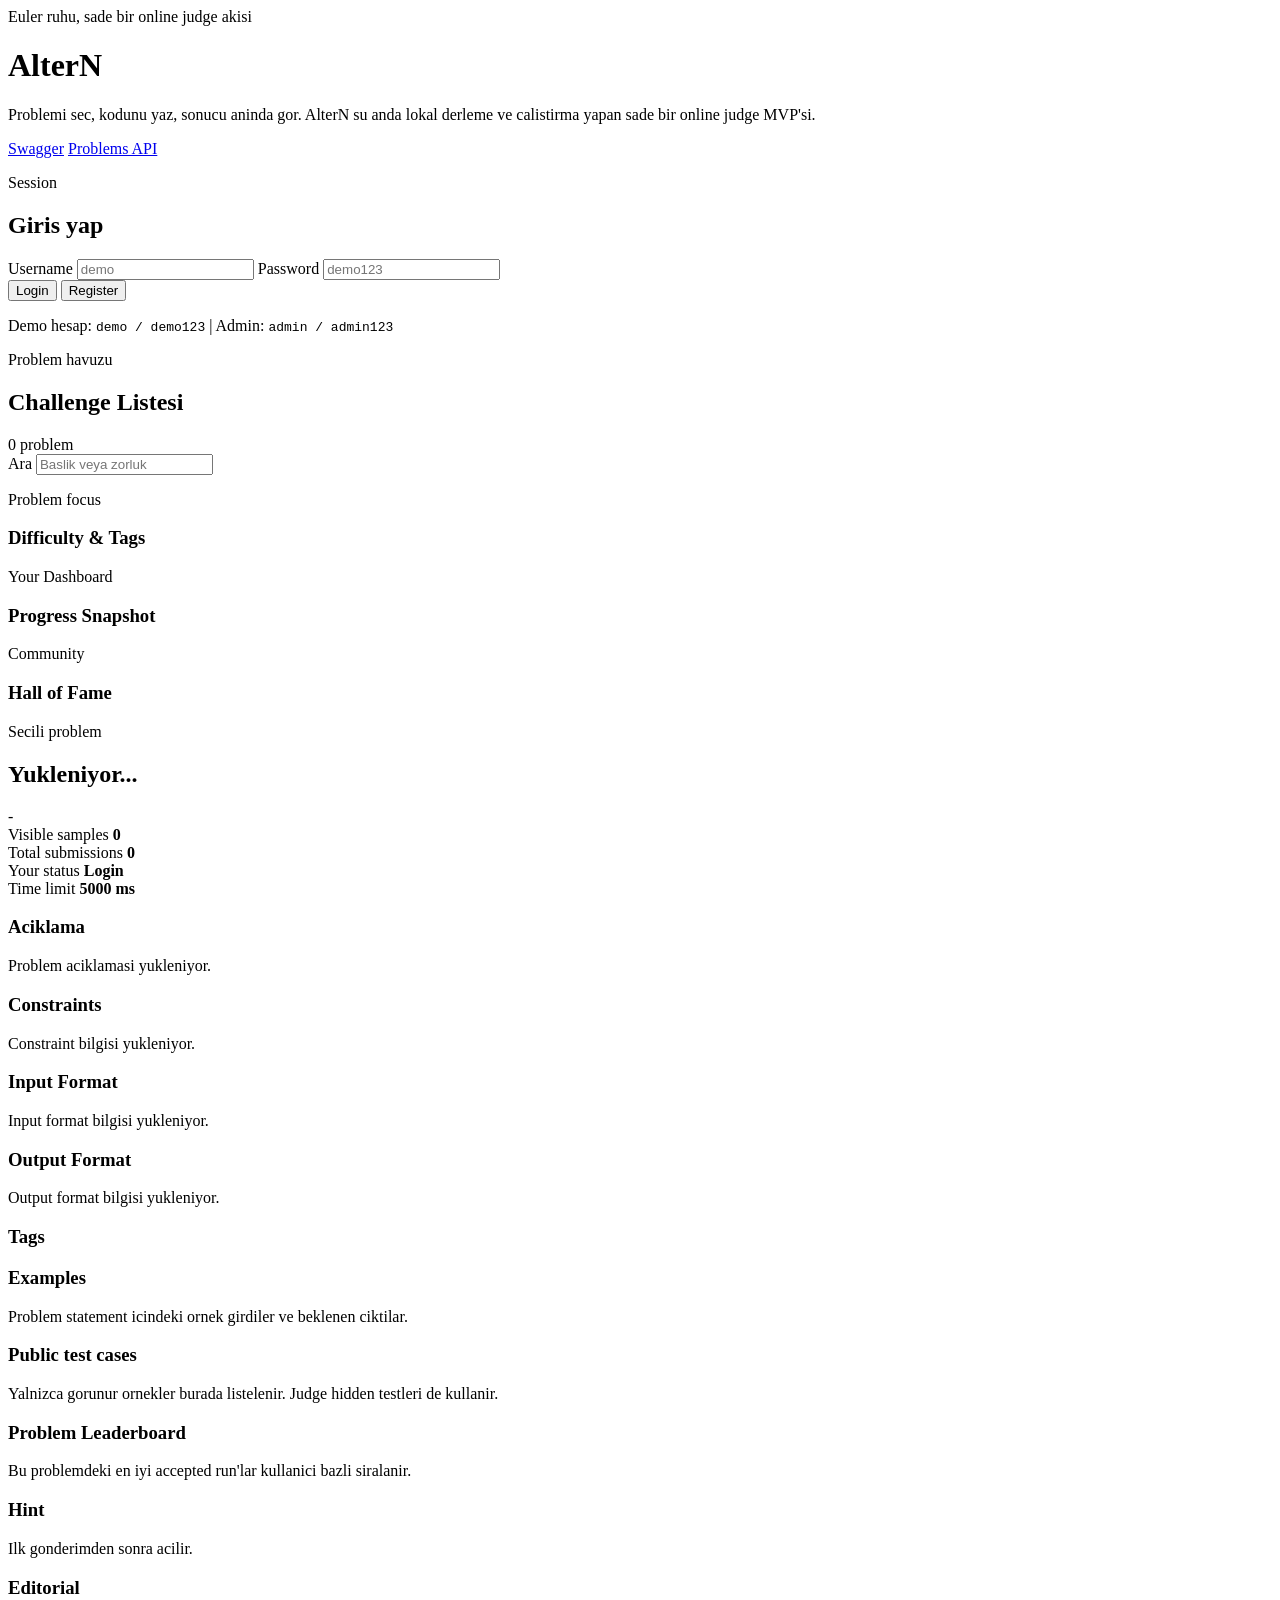
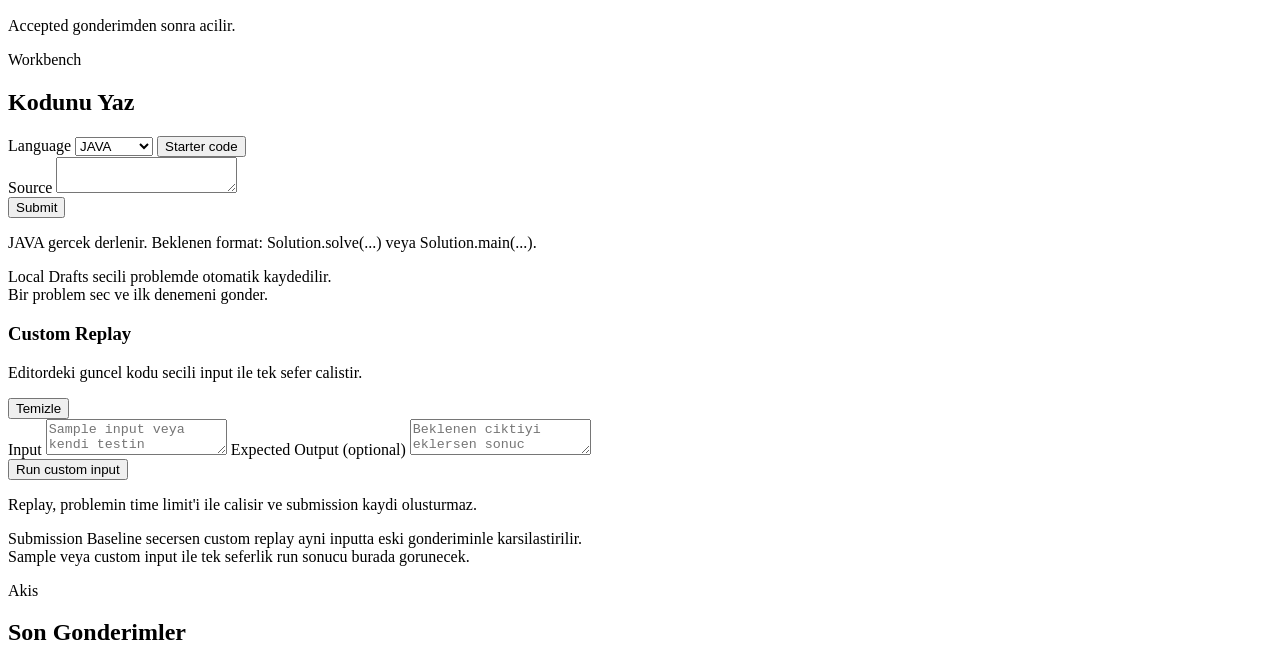
==== src/main/resources/static/index.html @ eb56a52a "Huge Changes (Runner , JudgeService, Leaderboard etc..)" ====
<!DOCTYPE html>
<html lang="tr">
<head>
    <meta charset="UTF-8">
    <meta name="viewport" content="width=device-width, initial-scale=1.0">
    <title>AlterN</title>
    <link rel="stylesheet" href="/styles.css">
    <script src="/app.js" defer></script>
</head>
<body>
<div class="page-shell">
    <header class="hero">
        <div class="hero__eyebrow">Euler ruhu, sade bir online judge akisi</div>
        <div class="hero__content">
            <div>
                <h1>AlterN</h1>
                <p>
                    Problemi sec, kodunu yaz, sonucu aninda gor. AlterN su anda lokal derleme ve
                    calistirma yapan sade bir online judge MVP'si.
                </p>
            </div>
            <div class="hero__actions">
                <div class="hero__links">
                    <a class="hero__link" href="/swagger">Swagger</a>
                    <a class="hero__link hero__link--ghost" href="/api/problems">Problems API</a>
                </div>

                <section class="auth-panel">
                    <div class="auth-panel__header">
                        <div>
                            <p class="hero__eyebrow">Session</p>
                            <h2 id="authStatus">Giris yap</h2>
                        </div>
                    </div>

                    <form id="authForm" class="auth-form">
                        <label>
                            <span>Username</span>
                            <input id="authUsername" type="text" autocomplete="username" placeholder="demo">
                        </label>
                        <label>
                            <span>Password</span>
                            <input id="authPassword" type="password" autocomplete="current-password" placeholder="demo123">
                        </label>
                        <div class="auth-actions">
                            <button id="loginButton" type="submit" class="button">Login</button>
                            <button id="registerButton" type="button" class="button button--ghost">Register</button>
                        </div>
                    </form>

                    <div id="authCurrent" class="auth-current" hidden>
                        <p><strong id="authCurrentUsername">-</strong></p>
                        <p>Role: <span id="authCurrentRole">-</span></p>
                        <button id="logoutButton" type="button" class="button button--ghost">Logout</button>
                    </div>

                    <p id="authFeedback" class="auth-feedback">
                        Demo hesap: <code>demo / demo123</code> | Admin: <code>admin / admin123</code>
                    </p>
                </section>
            </div>
        </div>
    </header>

    <main class="workspace">
        <aside class="panel panel--sidebar">
            <div class="panel__header">
                <div>
                    <p class="panel__eyebrow">Problem havuzu</p>
                    <h2>Challenge Listesi</h2>
                </div>
                <span id="problemCount" class="badge">0 problem</span>
            </div>

            <label class="search">
                <span>Ara</span>
                <input id="problemSearch" type="search" placeholder="Baslik veya zorluk">
            </label>

            <div id="problemFacetCard" class="facet-card">
                <div class="facet-card__header">
                    <div>
                        <p class="panel__eyebrow panel__eyebrow--muted">Problem focus</p>
                        <h3>Difficulty & Tags</h3>
                    </div>
                </div>
            </div>

            <div id="userDashboardCard" class="dashboard-card">
                <div class="dashboard-card__header">
                    <div>
                        <p class="panel__eyebrow panel__eyebrow--muted">Your Dashboard</p>
                        <h3>Progress Snapshot</h3>
                    </div>
                </div>
            </div>

            <div id="communityLeaderboardCard" class="dashboard-card">
                <div class="dashboard-card__header">
                    <div>
                        <p class="panel__eyebrow panel__eyebrow--muted">Community</p>
                        <h3>Hall of Fame</h3>
                    </div>
                </div>
            </div>

            <div id="progressSummary" class="progress-summary"></div>

            <div id="problemList" class="problem-list"></div>
        </aside>

        <section class="panel panel--problem">
            <div class="panel__header">
                <div>
                    <p class="panel__eyebrow">Secili problem</p>
                    <h2 id="problemTitle">Yukleniyor...</h2>
                </div>
                <span id="problemDifficulty" class="difficulty difficulty--muted">-</span>
            </div>

            <div class="stats-grid">
                <article class="stat-card">
                    <span>Visible samples</span>
                    <strong id="visibleTestcaseCount">0</strong>
                </article>
                <article class="stat-card">
                    <span>Total submissions</span>
                    <strong id="submissionCount">0</strong>
                </article>
                <article class="stat-card">
                    <span>Your status</span>
                    <strong id="viewerStatus">Login</strong>
                </article>
                <article class="stat-card">
                    <span>Time limit</span>
                    <strong id="problemTimeLimit">5000 ms</strong>
                </article>
            </div>

            <div class="problem-copy">
                <h3>Aciklama</h3>
                <p id="problemDescription">Problem aciklamasi yukleniyor.</p>
            </div>

            <div class="problem-copy">
                <h3>Constraints</h3>
                <p id="problemConstraints">Constraint bilgisi yukleniyor.</p>
            </div>

            <div class="problem-copy">
                <h3>Input Format</h3>
                <p id="problemInputFormat">Input format bilgisi yukleniyor.</p>
            </div>

            <div class="problem-copy">
                <h3>Output Format</h3>
                <p id="problemOutputFormat">Output format bilgisi yukleniyor.</p>
            </div>

            <div class="problem-copy">
                <h3>Tags</h3>
                <div id="problemTags" class="tag-list"></div>
            </div>

            <div class="samples">
                <div class="samples__header">
                    <div>
                        <h3>Examples</h3>
                        <p>Problem statement icindeki ornek girdiler ve beklenen ciktilar.</p>
                    </div>
                </div>
                <div id="problemExampleList" class="sample-list"></div>
            </div>

            <div class="samples">
                <div class="samples__header">
                    <div>
                        <h3>Public test cases</h3>
                        <p>Yalnizca gorunur ornekler burada listelenir. Judge hidden testleri de kullanir.</p>
                    </div>
                </div>
                <div id="sampleList" class="sample-list"></div>
            </div>

            <div class="samples">
                <div class="samples__header">
                    <div>
                        <h3>Problem Leaderboard</h3>
                        <p>Bu problemdeki en iyi accepted run'lar kullanici bazli siralanir.</p>
                    </div>
                </div>
                <div id="problemLeaderboardCard" class="workspace-card"></div>
            </div>

            <div class="samples">
                <div class="samples__header">
                    <div>
                        <h3 id="problemHintHeading">Hint</h3>
                        <p id="problemHintState">Ilk gonderimden sonra acilir.</p>
                    </div>
                </div>
                <div id="problemHint" class="editorial-card"></div>
            </div>

            <div class="samples">
                <div class="samples__header">
                    <div>
                        <h3 id="problemEditorialHeading">Editorial</h3>
                        <p id="problemEditorialState">Accepted gonderimden sonra acilir.</p>
                    </div>
                </div>
                <div id="problemEditorial" class="editorial-card"></div>
            </div>
        </section>

        <section class="panel panel--editor">
            <div class="panel__header">
                <div>
                    <p class="panel__eyebrow">Workbench</p>
                    <h2>Kodunu Yaz</h2>
                </div>
            </div>

            <form id="submissionForm" class="editor-form">
                <div class="editor-toolbar">
                    <label>
                        <span>Language</span>
                        <select id="language">
                            <option value="JAVA">JAVA</option>
                            <option value="PYTHON">PYTHON</option>
                            <option value="CPP">CPP</option>
                        </select>
                    </label>

                    <button id="templateButton" type="button" class="button button--ghost">Starter code</button>
                </div>

                <label class="editor-shell">
                    <span>Source</span>
                    <textarea id="sourceCode" spellcheck="false"></textarea>
                </label>

                <div class="editor-actions">
                    <button id="submitButton" type="submit" class="button">Submit</button>
                    <p id="editorNote" class="editor-note">JAVA gercek derlenir. Beklenen format: Solution.solve(...) veya Solution.main(...).</p>
                </div>
            </form>

            <div id="draftStatusCard" class="feedback feedback--idle">
                Local Drafts secili problemde otomatik kaydedilir.
            </div>

            <div id="submissionFeedback" class="feedback feedback--idle">
                Bir problem sec ve ilk denemeni gonder.
            </div>

            <section class="replay-panel">
                <div class="samples__header">
                    <div>
                        <h3>Custom Replay</h3>
                        <p>Editordeki guncel kodu secili input ile tek sefer calistir.</p>
                    </div>
                    <button id="replayClearButton" type="button" class="button button--ghost button--small">Temizle</button>
                </div>

                <form id="replayForm" class="replay-form">
                    <label class="editor-shell editor-shell--compact">
                        <span>Input</span>
                        <textarea id="replayInput" spellcheck="false" placeholder="Sample input veya kendi testin"></textarea>
                    </label>

                    <label class="editor-shell editor-shell--compact">
                        <span>Expected Output (optional)</span>
                        <textarea id="replayExpectedOutput" spellcheck="false" placeholder="Beklenen ciktiyi eklersen sonuc karsilastirilir"></textarea>
                    </label>

                    <div class="editor-actions">
                        <button id="replayRunButton" type="submit" class="button">Run custom input</button>
                        <p class="editor-note">Replay, problemin time limit'i ile calisir ve submission kaydi olusturmaz.</p>
                    </div>
                </form>

                <div id="replayBaselineCard" class="feedback feedback--idle">
                    Submission Baseline secersen custom replay ayni inputta eski gonderiminle karsilastirilir.
                </div>

                <div id="replayResultCard" class="feedback feedback--idle">
                    Sample veya custom input ile tek seferlik run sonucu burada gorunecek.
                </div>

                <div id="replayCompareCard"></div>
            </section>
        </section>

        <section class="panel panel--submissions">
            <div class="panel__header">
                <div>
                    <p id="submissionPanelEyebrow" class="panel__eyebrow">Akis</p>
                    <h2 id="submissionPanelTitle">Son Gonderimler</h2>
                </div>
            </div>

            <div id="workspaceSummaryCard" class="workspace-card"></div>
            <div id="workspaceDebugCard"></div>
            <div id="submissionList" class="submission-list"></div>
        </section>

        <section id="adminPanel" class="panel panel--author" hidden>
            <div class="panel__header">
                <div>
                    <p class="panel__eyebrow">Admin</p>
                    <h2>Authoring Console</h2>
                </div>
            </div>

            <div class="author-grid">
                <form id="problemCreateForm" class="author-form">
                    <h3>Problem Editor</h3>
                    <p class="author-note">Secili problem forma otomatik yuklenir. Bu formdan yeni problem de acabilirsin.</p>
                    <label>
                        <span>Baslik</span>
                        <input id="problemCreateTitle" type="text" placeholder="Yeni problem basligi">
                    </label>
                    <label>
                        <span>Aciklama</span>
                        <textarea id="problemCreateDescription" rows="6" placeholder="Problem metni"></textarea>
                    </label>
                    <label>
                        <span>Constraints</span>
                        <textarea id="problemCreateConstraints" rows="4" placeholder="1 <= n <= 1000000"></textarea>
                    </label>
                    <label>
                        <span>Input Format</span>
                        <textarea id="problemCreateInputFormat" rows="3" placeholder="A single integer n."></textarea>
                    </label>
                    <label>
                        <span>Output Format</span>
                        <textarea id="problemCreateOutputFormat" rows="3" placeholder="Print the answer as a single integer."></textarea>
                    </label>
                    <label>
                        <span>Hint Title</span>
                        <input id="problemCreateHintTitle" type="text" placeholder="Think in groups">
                    </label>
                    <label>
                        <span>Hint Content</span>
                        <textarea id="problemCreateHintContent" rows="5" placeholder="Ilk asama ipucunu yaz."></textarea>
                    </label>
                    <label>
                        <span>Editorial Title</span>
                        <input id="problemCreateEditorialTitle" type="text" placeholder="Arithmetic progression shortcut">
                    </label>
                    <label>
                        <span>Editorial Content</span>
                        <textarea id="problemCreateEditorialContent" rows="8" placeholder="Cozum notunu ve ana fikri yaz."></textarea>
                    </label>
                    <div class="author-form__row">
                        <label>
                            <span>Zorluk</span>
                            <select id="problemCreateDifficulty">
                                <option value="EASY">EASY</option>
                                <option value="MEDIUM">MEDIUM</option>
                                <option value="HARD">HARD</option>
                            </select>
                        </label>
                        <label>
                            <span>Sure limiti (ms)</span>
                            <input id="problemCreateTimeLimit" type="number" min="1" value="5000">
                        </label>
                    </div>
                    <label>
                        <span>Tags</span>
                        <input id="problemCreateTags" type="text" placeholder="math, dp, number-theory">
                    </label>
                    <label>
                        <span>Examples JSON</span>
                        <textarea id="problemCreateExamples" rows="8" placeholder='[{"input":"10","output":"23","explanation":"Sample explanation"}]'></textarea>
                    </label>
                    <label>
                        <span>Starter Codes JSON</span>
                        <textarea id="problemCreateStarterCodes" rows="10" placeholder='{"JAVA":"public class Solution {\\n    public static long solve(long n) {\\n        return 0L;\\n    }\\n}","PYTHON":"n = int(input().strip())\\nprint(0)","CPP":"#include <iostream>\\nusing namespace std;\\n\\nint main() {\\n    long long n;\\n    cin >> n;\\n    cout << 0;\\n    return 0;\\n}"}'></textarea>
                    </label>
                    <div class="author-actions">
                        <button type="submit" class="button">Yeni Problem</button>
                        <button id="problemUpdateButton" type="button" class="button button--ghost">Secili Problemi Guncelle</button>
                        <button id="problemDeleteButton" type="button" class="button button--ghost button--danger">Problemi Sil</button>
                    </div>
                </form>

                <form id="testCaseCreateForm" class="author-form">
                    <h3>Test Case Editor</h3>
                    <p class="author-note">Secili problem: <strong id="adminSelectedProblem">-</strong></p>
                    <p class="author-note">Duzenlenen case: <strong id="adminSelectedTestCase">Yeni kayit</strong></p>
                    <label>
                        <span>Input</span>
                        <textarea id="testCaseInput" rows="4" placeholder="stdin verisi"></textarea>
                    </label>
                    <label>
                        <span>Expected Output</span>
                        <textarea id="testCaseExpectedOutput" rows="4" placeholder="beklenen cikti"></textarea>
                    </label>
                    <label class="author-checkbox">
                        <input id="testCaseHidden" type="checkbox">
                        <span>Hidden testcase</span>
                    </label>
                    <div class="author-actions">
                        <button id="testCaseSubmitButton" type="submit" class="button">Test Case Kaydet</button>
                        <button id="testCaseCancelButton" type="button" class="button button--ghost" hidden>Duzenlemeyi Iptal</button>
                    </div>
                </form>
            </div>

            <form id="testCaseBulkForm" class="author-form author-form--full">
                <h3>Bulk Test Case Import</h3>
                <p class="author-note">JSON array yapistir. Ornek: <code>[{"input":"10","expectedOutput":"23","hidden":false}]</code></p>
                <label>
                    <span>Payload</span>
                    <textarea id="testCaseBulkPayload" rows="8" placeholder='[{"input":"10","expectedOutput":"23","hidden":false}]'></textarea>
                </label>
                <div class="author-actions">
                    <button type="submit" class="button">Bulk Import</button>
                </div>
            </form>

            <form id="problemBulkForm" class="author-form author-form--full">
                <h3>Bulk Problem Import</h3>
                <p class="author-note">JSON array veya <code>{ "problems": [...] }</code> yapisi kabul edilir. Her problem payload'i isterse kendi <code>testCases</code> listesini de tasiyabilir.</p>
                <label>
                    <span>Payload</span>
                    <textarea id="problemBulkPayload" rows="12" placeholder='[{"title":"New Problem","description":"...","difficulty":"EASY","inputFormat":"A single integer n.","outputFormat":"Print the answer.","tags":["math"],"examples":[{"input":"10","output":"23"}],"starterCodes":{"JAVA":"public class Solution {}"},"testCases":[{"input":"10","expectedOutput":"23","hidden":false},{"input":"1000","expectedOutput":"233168","hidden":true}]}]'></textarea>
                </label>
                <div class="author-actions">
                    <button type="submit" class="button">Problem Bulk Import</button>
                </div>
            </form>

            <div class="author-listing">
                <div class="panel__header">
                    <div>
                        <p class="panel__eyebrow">Admin Gorunumu</p>
                        <h3>Butun Test Caseler</h3>
                    </div>
                </div>
                <div id="adminTestCaseList" class="sample-list"></div>
            </div>

            <div id="authorFeedback" class="feedback feedback--idle">
                Admin paneli sadece problem authoring icin kullanilir.
            </div>
        </section>
    </main>
</div>
</body>
</html>
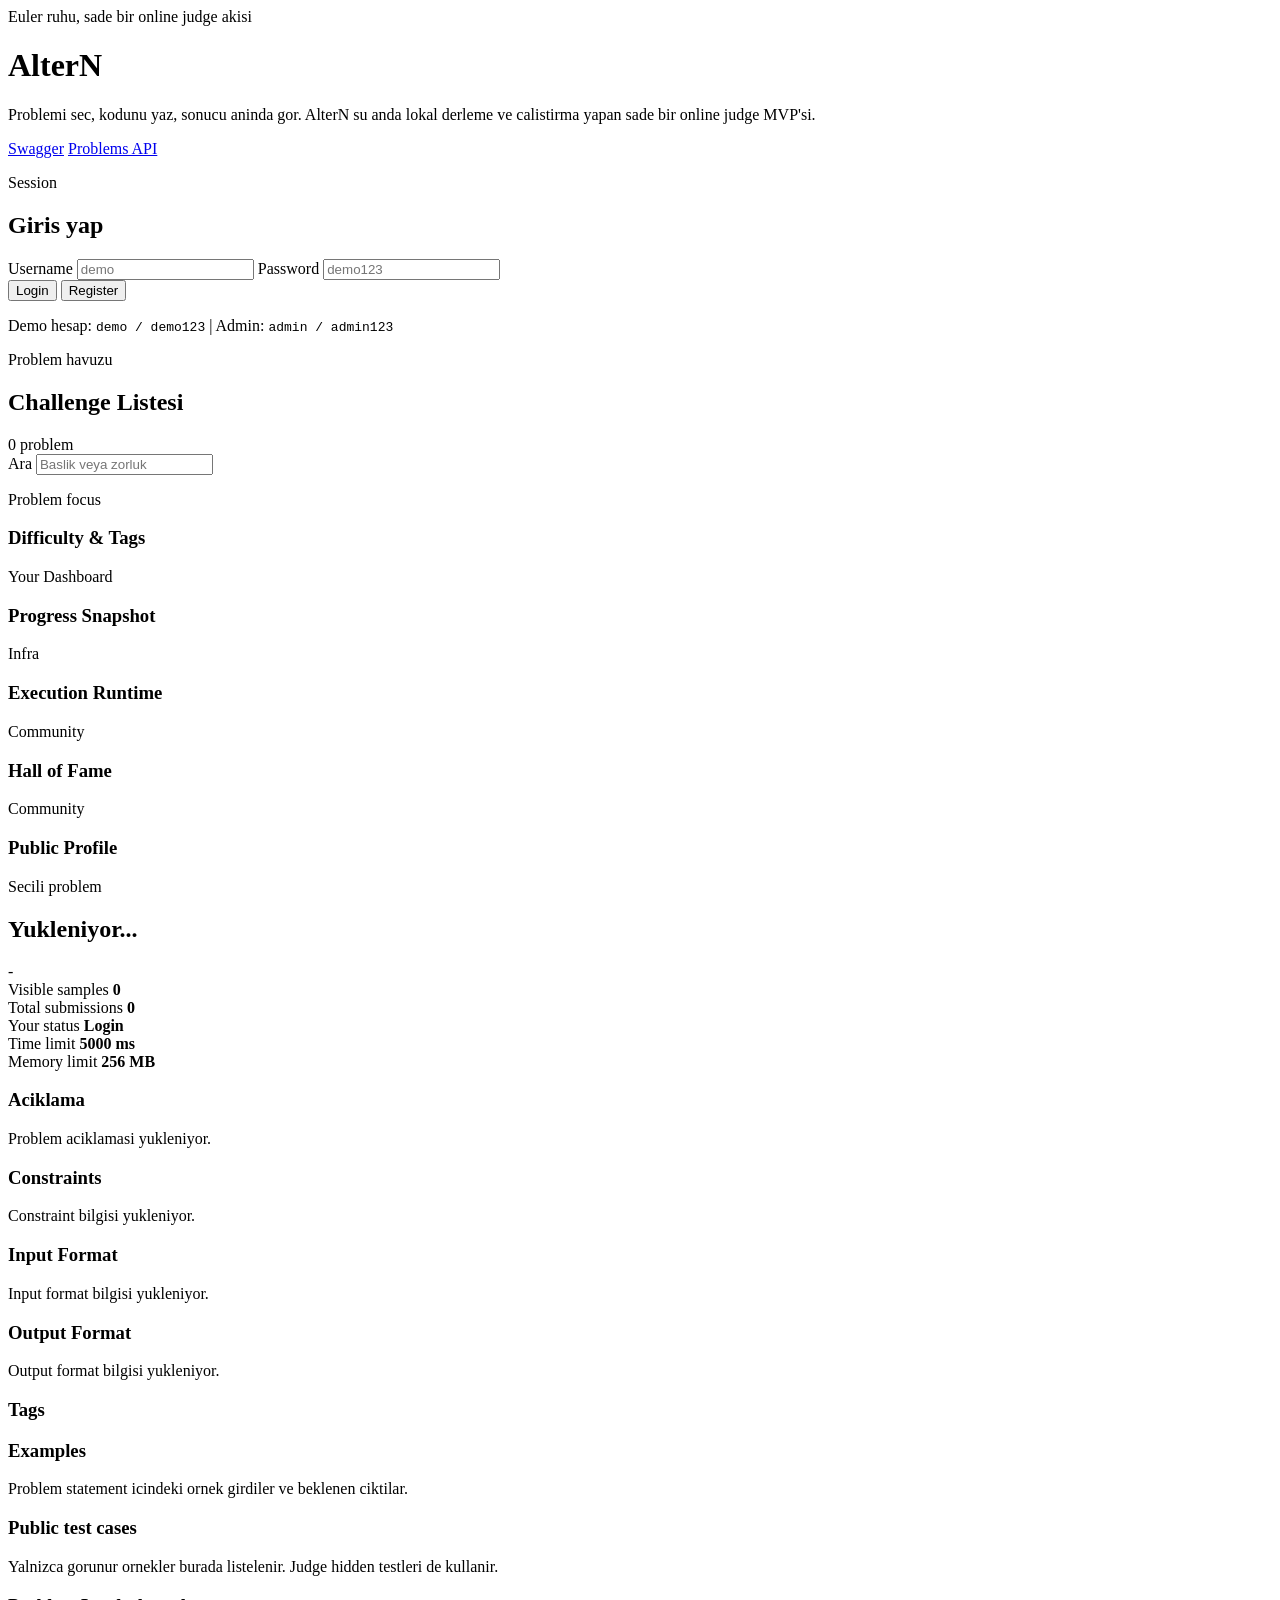
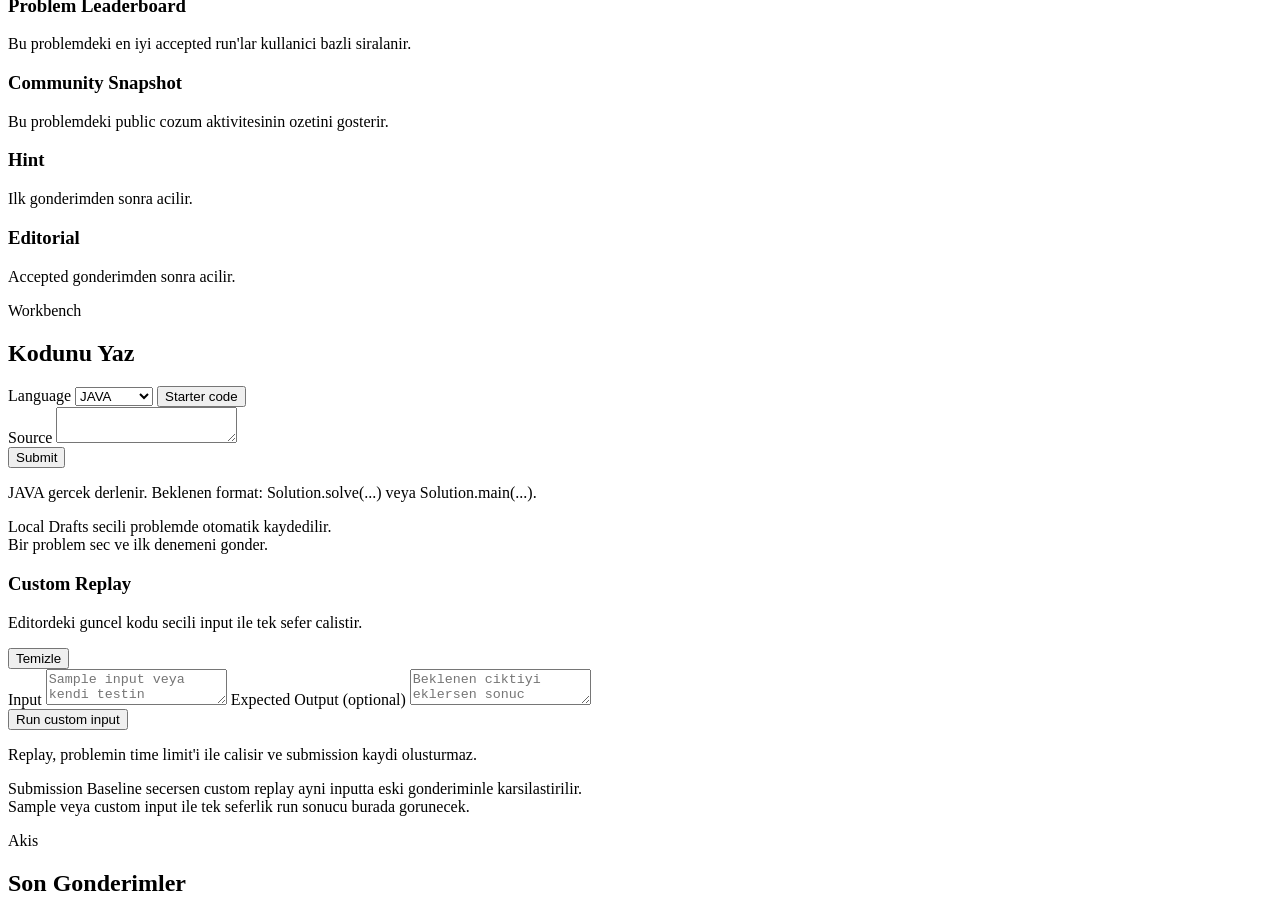
==== commit 1c276c6a: "async runner etc.." ====
--- a/src/main/resources/static/index.html
+++ b/src/main/resources/static/index.html
@@ -18,6 +18,10 @@
                     Problemi sec, kodunu yaz, sonucu aninda gor. AlterN su anda lokal derleme ve
                     calistirma yapan sade bir online judge MVP'si.
                 </p>
+                <div id="preflightBanner" class="preflight-banner" hidden>
+                    <strong>Runtime readiness</strong>
+                    <p>Execution preflight bilgisi yukleniyor.</p>
+                </div>
             </div>
             <div class="hero__actions">
                 <div class="hero__links">
@@ -95,11 +99,29 @@
                 </div>
             </div>
 
+            <div id="runnerHealthCard" class="dashboard-card">
+                <div class="dashboard-card__header">
+                    <div>
+                        <p class="panel__eyebrow panel__eyebrow--muted">Infra</p>
+                        <h3>Execution Runtime</h3>
+                    </div>
+                </div>
+            </div>
+
             <div id="communityLeaderboardCard" class="dashboard-card">
                 <div class="dashboard-card__header">
                     <div>
                         <p class="panel__eyebrow panel__eyebrow--muted">Community</p>
                         <h3>Hall of Fame</h3>
+                    </div>
+                </div>
+            </div>
+
+            <div id="userProfileCard" class="dashboard-card">
+                <div class="dashboard-card__header">
+                    <div>
+                        <p class="panel__eyebrow panel__eyebrow--muted">Community</p>
+                        <h3>Public Profile</h3>
                     </div>
                 </div>
             </div>
@@ -115,7 +137,10 @@
                     <p class="panel__eyebrow">Secili problem</p>
                     <h2 id="problemTitle">Yukleniyor...</h2>
                 </div>
-                <span id="problemDifficulty" class="difficulty difficulty--muted">-</span>
+                <div class="workspace-card__actions">
+                    <button id="problemBookmarkButton" type="button" class="button button--ghost button--small" hidden>Save for later</button>
+                    <span id="problemDifficulty" class="difficulty difficulty--muted">-</span>
+                </div>
             </div>
 
             <div class="stats-grid">
@@ -135,6 +160,10 @@
                     <span>Time limit</span>
                     <strong id="problemTimeLimit">5000 ms</strong>
                 </article>
+                <article class="stat-card">
+                    <span>Memory limit</span>
+                    <strong id="problemMemoryLimit">256 MB</strong>
+                </article>
             </div>
 
             <div class="problem-copy">
@@ -190,6 +219,16 @@
                     </div>
                 </div>
                 <div id="problemLeaderboardCard" class="workspace-card"></div>
+            </div>
+
+            <div class="samples">
+                <div class="samples__header">
+                    <div>
+                        <h3>Community Snapshot</h3>
+                        <p>Bu problemdeki public cozum aktivitesinin ozetini gosterir.</p>
+                    </div>
+                </div>
+                <div id="problemStatsCard" class="workspace-card"></div>
             </div>
 
             <div class="samples">
@@ -235,6 +274,8 @@
                     <button id="templateButton" type="button" class="button button--ghost">Starter code</button>
                 </div>
 
+                <div id="editorLanguageRecommendation" class="editor-language-recommendation" hidden></div>
+
                 <label class="editor-shell">
                     <span>Source</span>
                     <textarea id="sourceCode" spellcheck="false"></textarea>
@@ -244,6 +285,8 @@
                     <button id="submitButton" type="submit" class="button">Submit</button>
                     <p id="editorNote" class="editor-note">JAVA gercek derlenir. Beklenen format: Solution.solve(...) veya Solution.main(...).</p>
                 </div>
+
+                <div id="editorRuntimeAssist" class="editor-runtime-assist" hidden></div>
             </form>
 
             <div id="draftStatusCard" class="feedback feedback--idle">
@@ -311,6 +354,14 @@
                     <p class="panel__eyebrow">Admin</p>
                     <h2>Authoring Console</h2>
                 </div>
+            </div>
+
+            <div id="catalogHealthCard" class="dashboard-card dashboard-card--admin">
+                <div class="empty-state">Catalog Health yalnizca admin oturumunda yuklenir.</div>
+            </div>
+
+            <div id="authoringFocusCard" class="dashboard-card dashboard-card--admin">
+                <div class="empty-state">Authoring Priorities secili problem icin burada gorunur.</div>
             </div>
 
             <div class="author-grid">
@@ -366,6 +417,10 @@
                             <span>Sure limiti (ms)</span>
                             <input id="problemCreateTimeLimit" type="number" min="1" value="5000">
                         </label>
+                        <label>
+                            <span>Bellek limiti (MB)</span>
+                            <input id="problemCreateMemoryLimit" type="number" min="1" value="256">
+                        </label>
                     </div>
                     <label>
                         <span>Tags</span>
@@ -426,7 +481,7 @@
                 <p class="author-note">JSON array veya <code>{ "problems": [...] }</code> yapisi kabul edilir. Her problem payload'i isterse kendi <code>testCases</code> listesini de tasiyabilir.</p>
                 <label>
                     <span>Payload</span>
-                    <textarea id="problemBulkPayload" rows="12" placeholder='[{"title":"New Problem","description":"...","difficulty":"EASY","inputFormat":"A single integer n.","outputFormat":"Print the answer.","tags":["math"],"examples":[{"input":"10","output":"23"}],"starterCodes":{"JAVA":"public class Solution {}"},"testCases":[{"input":"10","expectedOutput":"23","hidden":false},{"input":"1000","expectedOutput":"233168","hidden":true}]}]'></textarea>
+                    <textarea id="problemBulkPayload" rows="12" placeholder='[{"title":"New Problem","description":"...","difficulty":"EASY","inputFormat":"A single integer n.","outputFormat":"Print the answer.","timeLimitMs":5000,"memoryLimitMb":256,"tags":["math"],"examples":[{"input":"10","output":"23"}],"starterCodes":{"JAVA":"public class Solution {}"},"testCases":[{"input":"10","expectedOutput":"23","hidden":false},{"input":"1000","expectedOutput":"233168","hidden":true}]}]'></textarea>
                 </label>
                 <div class="author-actions">
                     <button type="submit" class="button">Problem Bulk Import</button>
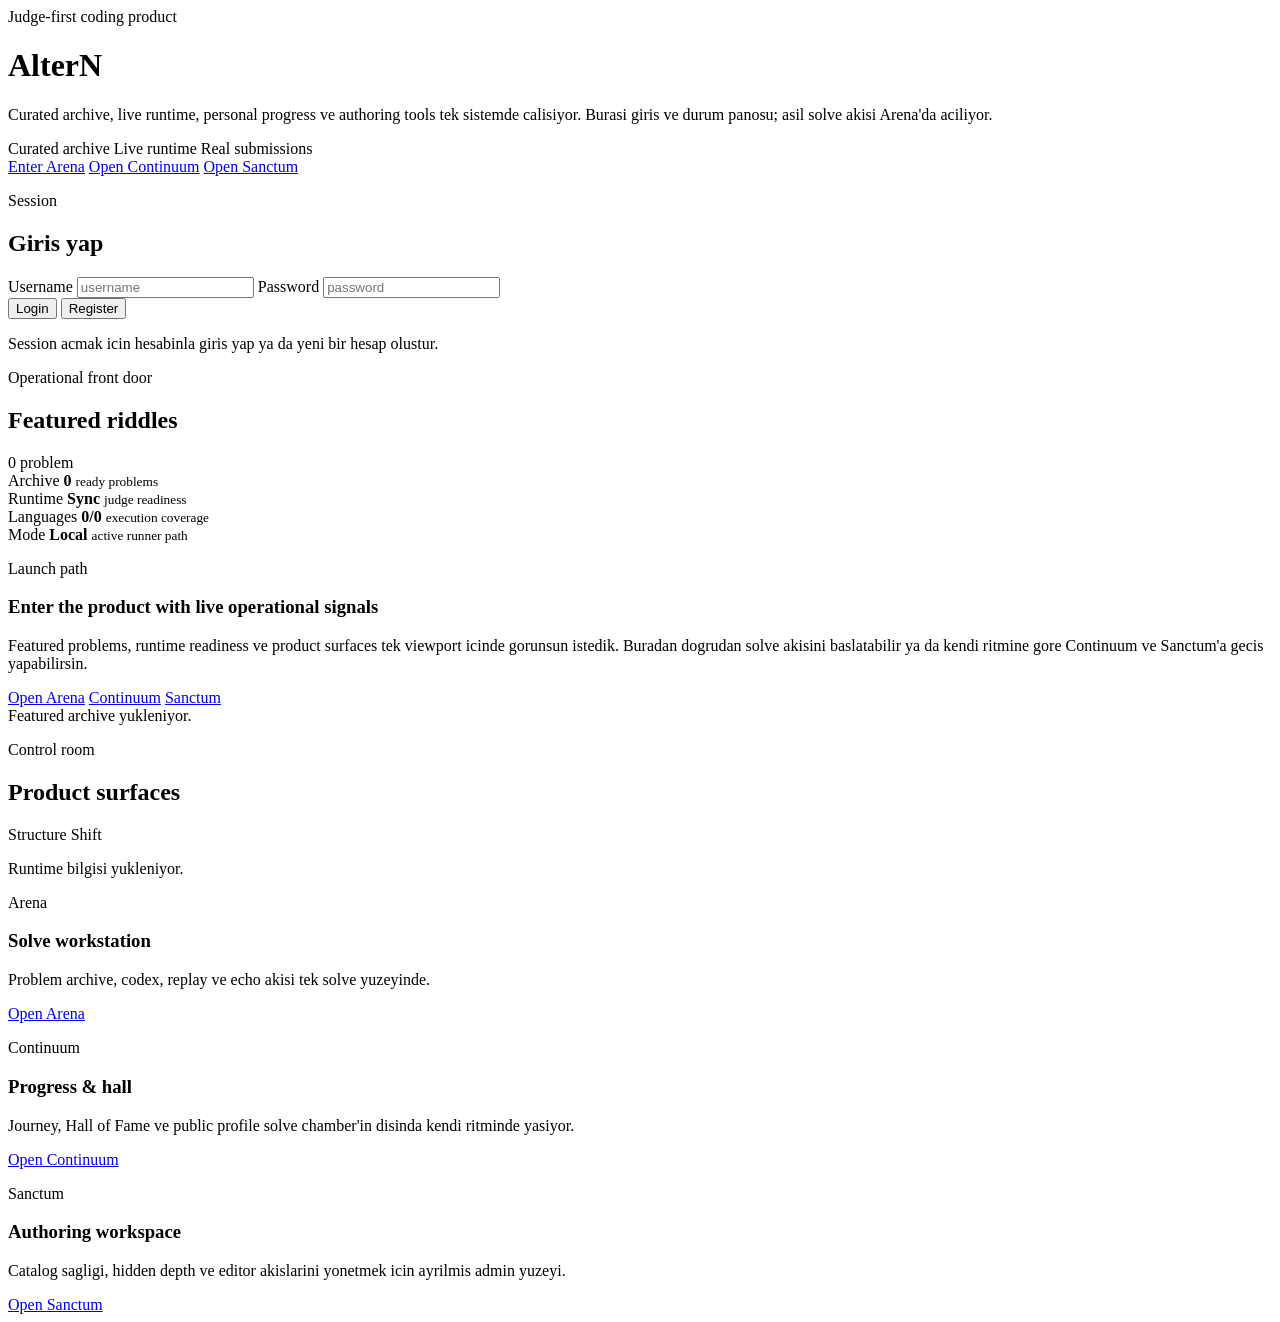
==== commit 3d05cba9: "Initial commit: Maybe Mvp Level ?" ====
--- a/src/main/resources/static/index.html
+++ b/src/main/resources/static/index.html
@@ -5,28 +5,43 @@
     <meta name="viewport" content="width=device-width, initial-scale=1.0">
     <title>AlterN</title>
     <link rel="stylesheet" href="/styles.css">
-    <script src="/app.js" defer></script>
+    <script type="module" src="/js/pages/landing.js"></script>
 </head>
-<body>
+<body class="page--landing">
 <div class="page-shell">
-    <header class="hero">
-        <div class="hero__eyebrow">Euler ruhu, sade bir online judge akisi</div>
+    <div class="stage-veil stage-veil--north" aria-hidden="true"></div>
+    <div class="stage-veil stage-veil--south" aria-hidden="true"></div>
+
+    <header class="hero hero--landing">
+        <div class="hero__aura" aria-hidden="true">
+            <span class="hero__aura-ring"></span>
+            <span class="hero__aura-ring hero__aura-ring--inner"></span>
+        </div>
         <div class="hero__content">
-            <div>
+            <div class="hero__copy">
+                <div class="hero__eyebrow">Judge-first coding product</div>
                 <h1>AlterN</h1>
                 <p>
-                    Problemi sec, kodunu yaz, sonucu aninda gor. AlterN su anda lokal derleme ve
-                    calistirma yapan sade bir online judge MVP'si.
+                    Curated archive, live runtime, personal progress ve authoring tools
+                    tek sistemde calisiyor. Burasi giris ve durum panosu; asil solve
+                    akisi Arena'da aciliyor.
                 </p>
+                <div class="hero__mantra" aria-label="AlterN ruhu">
+                    <span>Curated archive</span>
+                    <span>Live runtime</span>
+                    <span>Real submissions</span>
+                </div>
                 <div id="preflightBanner" class="preflight-banner" hidden>
                     <strong>Runtime readiness</strong>
                     <p>Execution preflight bilgisi yukleniyor.</p>
                 </div>
             </div>
+
             <div class="hero__actions">
                 <div class="hero__links">
-                    <a class="hero__link" href="/swagger">Swagger</a>
-                    <a class="hero__link hero__link--ghost" href="/api/problems">Problems API</a>
+                    <a id="landingEnterLink" class="hero__link" href="/arena.html">Enter Arena</a>
+                    <a class="hero__link hero__link--ghost" href="/continuum.html">Open Continuum</a>
+                    <a class="hero__link hero__link--ghost" href="/sanctum.html">Open Sanctum</a>
                 </div>
 
                 <section class="auth-panel">
@@ -40,11 +55,11 @@
                     <form id="authForm" class="auth-form">
                         <label>
                             <span>Username</span>
-                            <input id="authUsername" type="text" autocomplete="username" placeholder="demo">
+                            <input id="authUsername" type="text" autocomplete="username" placeholder="username">
                         </label>
                         <label>
                             <span>Password</span>
-                            <input id="authPassword" type="password" autocomplete="current-password" placeholder="demo123">
+                            <input id="authPassword" type="password" autocomplete="current-password" placeholder="password">
                         </label>
                         <div class="auth-actions">
                             <button id="loginButton" type="submit" class="button">Login</button>
@@ -55,453 +70,115 @@
                     <div id="authCurrent" class="auth-current" hidden>
                         <p><strong id="authCurrentUsername">-</strong></p>
                         <p>Role: <span id="authCurrentRole">-</span></p>
-                        <button id="logoutButton" type="button" class="button button--ghost">Logout</button>
+                        <div class="auth-actions">
+                            <a class="button" href="/arena.html">Arena'ya gir</a>
+                            <a class="button button--ghost" href="/continuum.html">Continuum</a>
+                            <a class="button button--ghost" href="/sanctum.html">Sanctum</a>
+                            <button id="logoutButton" type="button" class="button button--ghost">Logout</button>
+                        </div>
                     </div>
 
-                    <p id="authFeedback" class="auth-feedback">
-                        Demo hesap: <code>demo / demo123</code> | Admin: <code>admin / admin123</code>
-                    </p>
+                    <p id="authFeedback" class="auth-feedback">Session acmak icin hesabinla giris yap ya da yeni bir hesap olustur.</p>
                 </section>
             </div>
         </div>
     </header>
 
-    <main class="workspace">
-        <aside class="panel panel--sidebar">
+    <main class="landing-main">
+        <section class="panel panel--codex landing-panel landing-panel--primary">
             <div class="panel__header">
                 <div>
-                    <p class="panel__eyebrow">Problem havuzu</p>
-                    <h2>Challenge Listesi</h2>
+                    <p class="panel__eyebrow">Operational front door</p>
+                    <h2>Featured riddles</h2>
                 </div>
-                <span id="problemCount" class="badge">0 problem</span>
+                <span id="landingProblemCount" class="badge">0 problem</span>
             </div>
 
-            <label class="search">
-                <span>Ara</span>
-                <input id="problemSearch" type="search" placeholder="Baslik veya zorluk">
-            </label>
+            <div class="landing-stats">
+                <article class="stat-card">
+                    <span>Archive</span>
+                    <strong id="landingMetricProblems">0</strong>
+                    <small>ready problems</small>
+                </article>
+                <article class="stat-card">
+                    <span>Runtime</span>
+                    <strong id="landingMetricStatus">Sync</strong>
+                    <small>judge readiness</small>
+                </article>
+                <article class="stat-card">
+                    <span>Languages</span>
+                    <strong id="landingMetricLanguages">0/0</strong>
+                    <small>execution coverage</small>
+                </article>
+                <article class="stat-card">
+                    <span>Mode</span>
+                    <strong id="landingMetricMode">Local</strong>
+                    <small>active runner path</small>
+                </article>
+            </div>
 
-            <div id="problemFacetCard" class="facet-card">
-                <div class="facet-card__header">
-                    <div>
-                        <p class="panel__eyebrow panel__eyebrow--muted">Problem focus</p>
-                        <h3>Difficulty & Tags</h3>
-                    </div>
+            <div class="landing-command">
+                <div class="landing-command__copy">
+                    <p class="landing-command__eyebrow">Launch path</p>
+                    <h3>Enter the product with live operational signals</h3>
+                    <p class="landing-note">
+                        Featured problems, runtime readiness ve product surfaces tek viewport icinde
+                        gorunsun istedik. Buradan dogrudan solve akisini baslatabilir ya da kendi
+                        ritmine gore Continuum ve Sanctum'a gecis yapabilirsin.
+                    </p>
+                </div>
+                <div class="workspace-card__actions">
+                    <a class="button" href="/arena.html">Open Arena</a>
+                    <a class="button button--ghost" href="/continuum.html">Continuum</a>
+                    <a class="button button--ghost" href="/sanctum.html">Sanctum</a>
                 </div>
             </div>
 
-            <div id="userDashboardCard" class="dashboard-card">
-                <div class="dashboard-card__header">
-                    <div>
-                        <p class="panel__eyebrow panel__eyebrow--muted">Your Dashboard</p>
-                        <h3>Progress Snapshot</h3>
-                    </div>
-                </div>
-            </div>
-
-            <div id="runnerHealthCard" class="dashboard-card">
-                <div class="dashboard-card__header">
-                    <div>
-                        <p class="panel__eyebrow panel__eyebrow--muted">Infra</p>
-                        <h3>Execution Runtime</h3>
-                    </div>
-                </div>
-            </div>
-
-            <div id="communityLeaderboardCard" class="dashboard-card">
-                <div class="dashboard-card__header">
-                    <div>
-                        <p class="panel__eyebrow panel__eyebrow--muted">Community</p>
-                        <h3>Hall of Fame</h3>
-                    </div>
-                </div>
-            </div>
-
-            <div id="userProfileCard" class="dashboard-card">
-                <div class="dashboard-card__header">
-                    <div>
-                        <p class="panel__eyebrow panel__eyebrow--muted">Community</p>
-                        <h3>Public Profile</h3>
-                    </div>
-                </div>
-            </div>
-
-            <div id="progressSummary" class="progress-summary"></div>
-
-            <div id="problemList" class="problem-list"></div>
-        </aside>
-
-        <section class="panel panel--problem">
-            <div class="panel__header">
-                <div>
-                    <p class="panel__eyebrow">Secili problem</p>
-                    <h2 id="problemTitle">Yukleniyor...</h2>
-                </div>
-                <div class="workspace-card__actions">
-                    <button id="problemBookmarkButton" type="button" class="button button--ghost button--small" hidden>Save for later</button>
-                    <span id="problemDifficulty" class="difficulty difficulty--muted">-</span>
-                </div>
-            </div>
-
-            <div class="stats-grid">
-                <article class="stat-card">
-                    <span>Visible samples</span>
-                    <strong id="visibleTestcaseCount">0</strong>
-                </article>
-                <article class="stat-card">
-                    <span>Total submissions</span>
-                    <strong id="submissionCount">0</strong>
-                </article>
-                <article class="stat-card">
-                    <span>Your status</span>
-                    <strong id="viewerStatus">Login</strong>
-                </article>
-                <article class="stat-card">
-                    <span>Time limit</span>
-                    <strong id="problemTimeLimit">5000 ms</strong>
-                </article>
-                <article class="stat-card">
-                    <span>Memory limit</span>
-                    <strong id="problemMemoryLimit">256 MB</strong>
-                </article>
-            </div>
-
-            <div class="problem-copy">
-                <h3>Aciklama</h3>
-                <p id="problemDescription">Problem aciklamasi yukleniyor.</p>
-            </div>
-
-            <div class="problem-copy">
-                <h3>Constraints</h3>
-                <p id="problemConstraints">Constraint bilgisi yukleniyor.</p>
-            </div>
-
-            <div class="problem-copy">
-                <h3>Input Format</h3>
-                <p id="problemInputFormat">Input format bilgisi yukleniyor.</p>
-            </div>
-
-            <div class="problem-copy">
-                <h3>Output Format</h3>
-                <p id="problemOutputFormat">Output format bilgisi yukleniyor.</p>
-            </div>
-
-            <div class="problem-copy">
-                <h3>Tags</h3>
-                <div id="problemTags" class="tag-list"></div>
-            </div>
-
-            <div class="samples">
-                <div class="samples__header">
-                    <div>
-                        <h3>Examples</h3>
-                        <p>Problem statement icindeki ornek girdiler ve beklenen ciktilar.</p>
-                    </div>
-                </div>
-                <div id="problemExampleList" class="sample-list"></div>
-            </div>
-
-            <div class="samples">
-                <div class="samples__header">
-                    <div>
-                        <h3>Public test cases</h3>
-                        <p>Yalnizca gorunur ornekler burada listelenir. Judge hidden testleri de kullanir.</p>
-                    </div>
-                </div>
-                <div id="sampleList" class="sample-list"></div>
-            </div>
-
-            <div class="samples">
-                <div class="samples__header">
-                    <div>
-                        <h3>Problem Leaderboard</h3>
-                        <p>Bu problemdeki en iyi accepted run'lar kullanici bazli siralanir.</p>
-                    </div>
-                </div>
-                <div id="problemLeaderboardCard" class="workspace-card"></div>
-            </div>
-
-            <div class="samples">
-                <div class="samples__header">
-                    <div>
-                        <h3>Community Snapshot</h3>
-                        <p>Bu problemdeki public cozum aktivitesinin ozetini gosterir.</p>
-                    </div>
-                </div>
-                <div id="problemStatsCard" class="workspace-card"></div>
-            </div>
-
-            <div class="samples">
-                <div class="samples__header">
-                    <div>
-                        <h3 id="problemHintHeading">Hint</h3>
-                        <p id="problemHintState">Ilk gonderimden sonra acilir.</p>
-                    </div>
-                </div>
-                <div id="problemHint" class="editorial-card"></div>
-            </div>
-
-            <div class="samples">
-                <div class="samples__header">
-                    <div>
-                        <h3 id="problemEditorialHeading">Editorial</h3>
-                        <p id="problemEditorialState">Accepted gonderimden sonra acilir.</p>
-                    </div>
-                </div>
-                <div id="problemEditorial" class="editorial-card"></div>
+            <div id="landingFeaturedList" class="landing-featured-list">
+                <div class="empty-state">Featured archive yukleniyor.</div>
             </div>
         </section>
 
-        <section class="panel panel--editor">
-            <div class="panel__header">
-                <div>
-                    <p class="panel__eyebrow">Workbench</p>
-                    <h2>Kodunu Yaz</h2>
-                </div>
-            </div>
-
-            <form id="submissionForm" class="editor-form">
-                <div class="editor-toolbar">
-                    <label>
-                        <span>Language</span>
-                        <select id="language">
-                            <option value="JAVA">JAVA</option>
-                            <option value="PYTHON">PYTHON</option>
-                            <option value="CPP">CPP</option>
-                        </select>
-                    </label>
-
-                    <button id="templateButton" type="button" class="button button--ghost">Starter code</button>
-                </div>
-
-                <div id="editorLanguageRecommendation" class="editor-language-recommendation" hidden></div>
-
-                <label class="editor-shell">
-                    <span>Source</span>
-                    <textarea id="sourceCode" spellcheck="false"></textarea>
-                </label>
-
-                <div class="editor-actions">
-                    <button id="submitButton" type="submit" class="button">Submit</button>
-                    <p id="editorNote" class="editor-note">JAVA gercek derlenir. Beklenen format: Solution.solve(...) veya Solution.main(...).</p>
-                </div>
-
-                <div id="editorRuntimeAssist" class="editor-runtime-assist" hidden></div>
-            </form>
-
-            <div id="draftStatusCard" class="feedback feedback--idle">
-                Local Drafts secili problemde otomatik kaydedilir.
-            </div>
-
-            <div id="submissionFeedback" class="feedback feedback--idle">
-                Bir problem sec ve ilk denemeni gonder.
-            </div>
-
-            <section class="replay-panel">
-                <div class="samples__header">
-                    <div>
-                        <h3>Custom Replay</h3>
-                        <p>Editordeki guncel kodu secili input ile tek sefer calistir.</p>
-                    </div>
-                    <button id="replayClearButton" type="button" class="button button--ghost button--small">Temizle</button>
-                </div>
-
-                <form id="replayForm" class="replay-form">
-                    <label class="editor-shell editor-shell--compact">
-                        <span>Input</span>
-                        <textarea id="replayInput" spellcheck="false" placeholder="Sample input veya kendi testin"></textarea>
-                    </label>
-
-                    <label class="editor-shell editor-shell--compact">
-                        <span>Expected Output (optional)</span>
-                        <textarea id="replayExpectedOutput" spellcheck="false" placeholder="Beklenen ciktiyi eklersen sonuc karsilastirilir"></textarea>
-                    </label>
-
-                    <div class="editor-actions">
-                        <button id="replayRunButton" type="submit" class="button">Run custom input</button>
-                        <p class="editor-note">Replay, problemin time limit'i ile calisir ve submission kaydi olusturmaz.</p>
-                    </div>
-                </form>
-
-                <div id="replayBaselineCard" class="feedback feedback--idle">
-                    Submission Baseline secersen custom replay ayni inputta eski gonderiminle karsilastirilir.
-                </div>
-
-                <div id="replayResultCard" class="feedback feedback--idle">
-                    Sample veya custom input ile tek seferlik run sonucu burada gorunecek.
-                </div>
-
-                <div id="replayCompareCard"></div>
-            </section>
-        </section>
-
-        <section class="panel panel--submissions">
-            <div class="panel__header">
-                <div>
-                    <p id="submissionPanelEyebrow" class="panel__eyebrow">Akis</p>
-                    <h2 id="submissionPanelTitle">Son Gonderimler</h2>
-                </div>
-            </div>
-
-            <div id="workspaceSummaryCard" class="workspace-card"></div>
-            <div id="workspaceDebugCard"></div>
-            <div id="submissionList" class="submission-list"></div>
-        </section>
-
-        <section id="adminPanel" class="panel panel--author" hidden>
-            <div class="panel__header">
-                <div>
-                    <p class="panel__eyebrow">Admin</p>
-                    <h2>Authoring Console</h2>
-                </div>
-            </div>
-
-            <div id="catalogHealthCard" class="dashboard-card dashboard-card--admin">
-                <div class="empty-state">Catalog Health yalnizca admin oturumunda yuklenir.</div>
-            </div>
-
-            <div id="authoringFocusCard" class="dashboard-card dashboard-card--admin">
-                <div class="empty-state">Authoring Priorities secili problem icin burada gorunur.</div>
-            </div>
-
-            <div class="author-grid">
-                <form id="problemCreateForm" class="author-form">
-                    <h3>Problem Editor</h3>
-                    <p class="author-note">Secili problem forma otomatik yuklenir. Bu formdan yeni problem de acabilirsin.</p>
-                    <label>
-                        <span>Baslik</span>
-                        <input id="problemCreateTitle" type="text" placeholder="Yeni problem basligi">
-                    </label>
-                    <label>
-                        <span>Aciklama</span>
-                        <textarea id="problemCreateDescription" rows="6" placeholder="Problem metni"></textarea>
-                    </label>
-                    <label>
-                        <span>Constraints</span>
-                        <textarea id="problemCreateConstraints" rows="4" placeholder="1 <= n <= 1000000"></textarea>
-                    </label>
-                    <label>
-                        <span>Input Format</span>
-                        <textarea id="problemCreateInputFormat" rows="3" placeholder="A single integer n."></textarea>
-                    </label>
-                    <label>
-                        <span>Output Format</span>
-                        <textarea id="problemCreateOutputFormat" rows="3" placeholder="Print the answer as a single integer."></textarea>
-                    </label>
-                    <label>
-                        <span>Hint Title</span>
-                        <input id="problemCreateHintTitle" type="text" placeholder="Think in groups">
-                    </label>
-                    <label>
-                        <span>Hint Content</span>
-                        <textarea id="problemCreateHintContent" rows="5" placeholder="Ilk asama ipucunu yaz."></textarea>
-                    </label>
-                    <label>
-                        <span>Editorial Title</span>
-                        <input id="problemCreateEditorialTitle" type="text" placeholder="Arithmetic progression shortcut">
-                    </label>
-                    <label>
-                        <span>Editorial Content</span>
-                        <textarea id="problemCreateEditorialContent" rows="8" placeholder="Cozum notunu ve ana fikri yaz."></textarea>
-                    </label>
-                    <div class="author-form__row">
-                        <label>
-                            <span>Zorluk</span>
-                            <select id="problemCreateDifficulty">
-                                <option value="EASY">EASY</option>
-                                <option value="MEDIUM">MEDIUM</option>
-                                <option value="HARD">HARD</option>
-                            </select>
-                        </label>
-                        <label>
-                            <span>Sure limiti (ms)</span>
-                            <input id="problemCreateTimeLimit" type="number" min="1" value="5000">
-                        </label>
-                        <label>
-                            <span>Bellek limiti (MB)</span>
-                            <input id="problemCreateMemoryLimit" type="number" min="1" value="256">
-                        </label>
-                    </div>
-                    <label>
-                        <span>Tags</span>
-                        <input id="problemCreateTags" type="text" placeholder="math, dp, number-theory">
-                    </label>
-                    <label>
-                        <span>Examples JSON</span>
-                        <textarea id="problemCreateExamples" rows="8" placeholder='[{"input":"10","output":"23","explanation":"Sample explanation"}]'></textarea>
-                    </label>
-                    <label>
-                        <span>Starter Codes JSON</span>
-                        <textarea id="problemCreateStarterCodes" rows="10" placeholder='{"JAVA":"public class Solution {\\n    public static long solve(long n) {\\n        return 0L;\\n    }\\n}","PYTHON":"n = int(input().strip())\\nprint(0)","CPP":"#include <iostream>\\nusing namespace std;\\n\\nint main() {\\n    long long n;\\n    cin >> n;\\n    cout << 0;\\n    return 0;\\n}"}'></textarea>
-                    </label>
-                    <div class="author-actions">
-                        <button type="submit" class="button">Yeni Problem</button>
-                        <button id="problemUpdateButton" type="button" class="button button--ghost">Secili Problemi Guncelle</button>
-                        <button id="problemDeleteButton" type="button" class="button button--ghost button--danger">Problemi Sil</button>
-                    </div>
-                </form>
-
-                <form id="testCaseCreateForm" class="author-form">
-                    <h3>Test Case Editor</h3>
-                    <p class="author-note">Secili problem: <strong id="adminSelectedProblem">-</strong></p>
-                    <p class="author-note">Duzenlenen case: <strong id="adminSelectedTestCase">Yeni kayit</strong></p>
-                    <label>
-                        <span>Input</span>
-                        <textarea id="testCaseInput" rows="4" placeholder="stdin verisi"></textarea>
-                    </label>
-                    <label>
-                        <span>Expected Output</span>
-                        <textarea id="testCaseExpectedOutput" rows="4" placeholder="beklenen cikti"></textarea>
-                    </label>
-                    <label class="author-checkbox">
-                        <input id="testCaseHidden" type="checkbox">
-                        <span>Hidden testcase</span>
-                    </label>
-                    <div class="author-actions">
-                        <button id="testCaseSubmitButton" type="submit" class="button">Test Case Kaydet</button>
-                        <button id="testCaseCancelButton" type="button" class="button button--ghost" hidden>Duzenlemeyi Iptal</button>
-                    </div>
-                </form>
-            </div>
-
-            <form id="testCaseBulkForm" class="author-form author-form--full">
-                <h3>Bulk Test Case Import</h3>
-                <p class="author-note">JSON array yapistir. Ornek: <code>[{"input":"10","expectedOutput":"23","hidden":false}]</code></p>
-                <label>
-                    <span>Payload</span>
-                    <textarea id="testCaseBulkPayload" rows="8" placeholder='[{"input":"10","expectedOutput":"23","hidden":false}]'></textarea>
-                </label>
-                <div class="author-actions">
-                    <button type="submit" class="button">Bulk Import</button>
-                </div>
-            </form>
-
-            <form id="problemBulkForm" class="author-form author-form--full">
-                <h3>Bulk Problem Import</h3>
-                <p class="author-note">JSON array veya <code>{ "problems": [...] }</code> yapisi kabul edilir. Her problem payload'i isterse kendi <code>testCases</code> listesini de tasiyabilir.</p>
-                <label>
-                    <span>Payload</span>
-                    <textarea id="problemBulkPayload" rows="12" placeholder='[{"title":"New Problem","description":"...","difficulty":"EASY","inputFormat":"A single integer n.","outputFormat":"Print the answer.","timeLimitMs":5000,"memoryLimitMb":256,"tags":["math"],"examples":[{"input":"10","output":"23"}],"starterCodes":{"JAVA":"public class Solution {}"},"testCases":[{"input":"10","expectedOutput":"23","hidden":false},{"input":"1000","expectedOutput":"233168","hidden":true}]}]'></textarea>
-                </label>
-                <div class="author-actions">
-                    <button type="submit" class="button">Problem Bulk Import</button>
-                </div>
-            </form>
-
-            <div class="author-listing">
+        <aside class="landing-side">
+            <section class="panel panel--echo landing-panel">
                 <div class="panel__header">
                     <div>
-                        <p class="panel__eyebrow">Admin Gorunumu</p>
-                        <h3>Butun Test Caseler</h3>
+                        <p class="panel__eyebrow">Control room</p>
+                        <h2>Product surfaces</h2>
+                        <span class="sr-only">Structure Shift</span>
                     </div>
                 </div>
-                <div id="adminTestCaseList" class="sample-list"></div>
-            </div>
-
-            <div id="authorFeedback" class="feedback feedback--idle">
-                Admin paneli sadece problem authoring icin kullanilir.
-            </div>
-        </section>
+                <div id="landingRuntimeCard" class="workspace-card">
+                    <p class="workspace-card__lead">Runtime bilgisi yukleniyor.</p>
+                </div>
+                <div class="landing-surface-grid">
+                    <article class="workspace-card landing-surface-card">
+                        <p class="workspace-debug__eyebrow">Arena</p>
+                        <h3>Solve workstation</h3>
+                        <p class="workspace-card__lead">Problem archive, codex, replay ve echo akisi tek solve yuzeyinde.</p>
+                        <div class="workspace-card__actions">
+                            <a class="button button--ghost button--small" href="/arena.html">Open Arena</a>
+                        </div>
+                    </article>
+                    <article class="workspace-card landing-surface-card">
+                        <p class="workspace-debug__eyebrow">Continuum</p>
+                        <h3>Progress & hall</h3>
+                        <p class="workspace-card__lead">Journey, Hall of Fame ve public profile solve chamber'in disinda kendi ritminde yasiyor.</p>
+                        <div class="workspace-card__actions">
+                            <a class="button button--ghost button--small" href="/continuum.html">Open Continuum</a>
+                        </div>
+                    </article>
+                    <article class="workspace-card landing-surface-card">
+                        <p class="workspace-debug__eyebrow">Sanctum</p>
+                        <h3>Authoring workspace</h3>
+                        <p class="workspace-card__lead">Catalog sagligi, hidden depth ve editor akislarini yonetmek icin ayrilmis admin yuzeyi.</p>
+                        <div class="workspace-card__actions">
+                            <a class="button button--ghost button--small" href="/sanctum.html">Open Sanctum</a>
+                        </div>
+                    </article>
+                </div>
+            </section>
+        </aside>
     </main>
 </div>
 </body>
